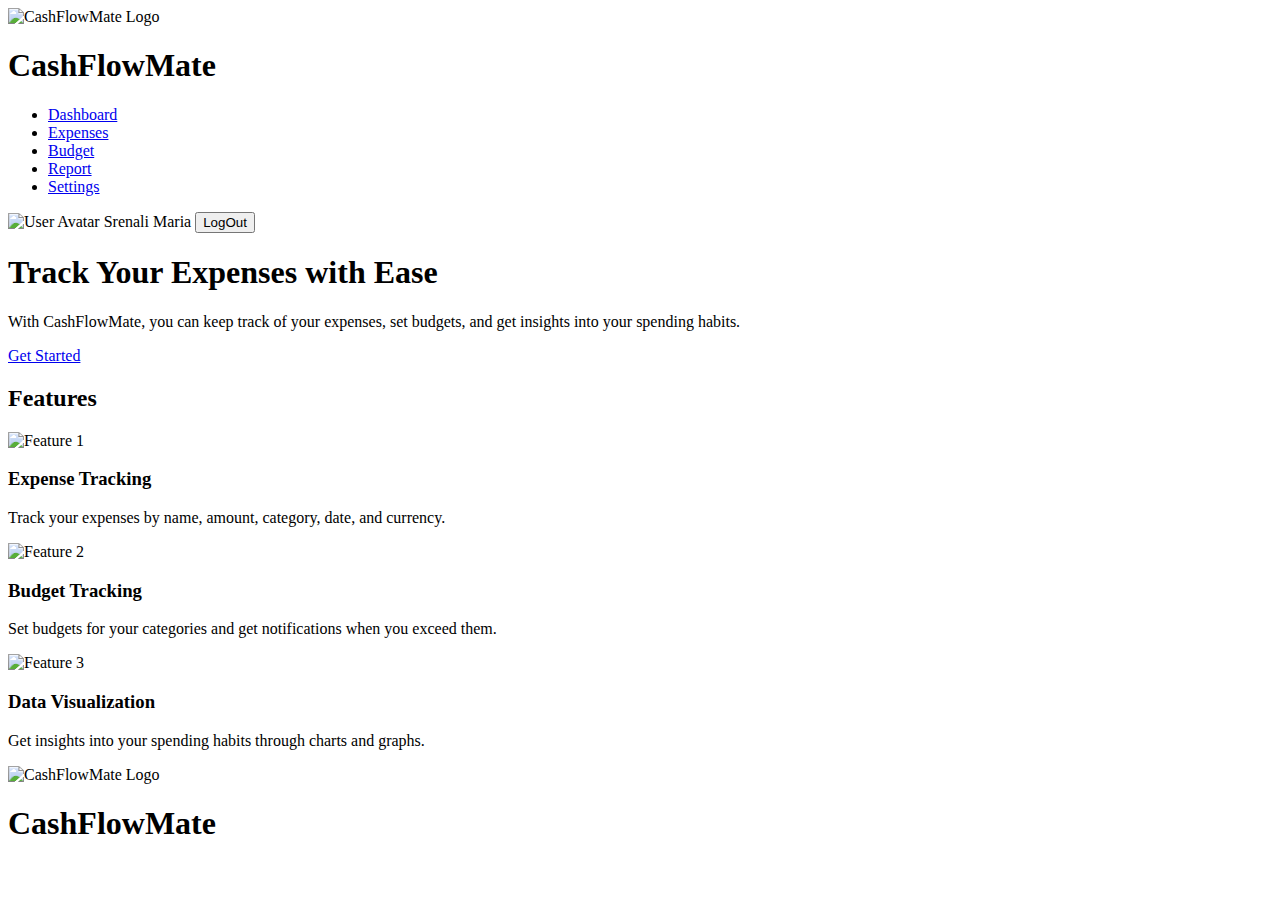
==== home.html @ a0301f70 "Assets are added" ====
<!DOCTYPE html>
<html lang="en">
  <head>
    <meta charset="UTF-8" />
    <meta name="viewport" content="width=device-width, initial-scale=1.0" />
    <meta http-equiv="X-UA-Compatible" content="ie=edge" />
<!-- icon -->
    <link rel="icon" href="./assests/icon/titleicon.png" type="cashflowmateicon" />
    <!-- FontAwesome CDN -->
    <script
      src="https://kit.fontawesome.com/90ee0495c7.js"
      crossorigin="anonymous"
    ></script>

    <title>CashFlowMate - Expense Tracker</title>
   
   <!-- stylesheet -->
    <link rel="stylesheet" href="Css/style.css" />
  </head>

  <body>
    <header>
      <div class="logo">
        <img src="assests/logo/logo.png" alt="CashFlowMate Logo" />
        <h1>CashFlowMate</h1>
      </div>
      <div class="toggle-button">
        <div class="showbar">
          <i class="fas fa-bars"></i>
        </div>
        <div class="hidebar">
          <i class="fas fa-times"></i>
          </div>          
      </div>
      <nav class="sidebar">        
        <div class="menu">
          <ul>
            <li><a href="./Dashboard/dashboard.html">Dashboard</a></li>
            <li><a href="./Expnses/expenses.html">Expenses</a></li>
            <li><a href="#">Budget</a></li>
            <li><a href="#">Report</a></li>
            <li><a href="#">Settings</a></li>
          </ul>
        </div>
        <div class="user">
          <img src="assests/img/user/client.jpg" alt="User Avatar" />
          <span> Srenali Maria</span>
          <button class="logout" id="logout">LogOut</button>

        </div>
      </nav>      
    </header>    
    <main>
      <section id="hero">
        <h1>Track Your Expenses with Ease</h1>
        <p>
          With CashFlowMate, you can keep track of your expenses, set budgets,
          and get insights into your spending habits.
        </p>
        <a href="Login.Form/index.html" class="btn btn-primary">Get Started</a>
      </section>
      <section id="features">
        <h2>Features</h2>
        <div class="grid">
          <div class="card">
            <img src="assests/img/futures/expensestracker.jpg" alt="Feature 1" />
            <h3>Expense Tracking</h3>
            <p>
              Track your expenses by name, amount, category, date, and currency.
            </p>
          </div>
          <div class="card">
            <img src="assests/img/futures/budgettracking.jpg" alt="Feature 2" />
            <h3>Budget Tracking</h3>
            <p>
              Set budgets for your categories and get notifications when you
              exceed them.
            </p>
          </div>
          <div class="card">
            <img src="assests/img/futures/datavisual.jpg" alt="Feature 3" />
            <h3>Data Visualization</h3>
            <p>
              Get insights into your spending habits through charts and graphs.
            </p>
          </div>
        </div>
      </section>      
    </main>
    <footer>
      <div class="container">
        <div class="logo">
          <img src="assests/logo/logo.png" alt="CashFlowMate Logo" />
          <h1>CashFlowMate</h1>
        </div>
        <div class="social-icons">
          <a href="#"><i class="fab fa-facebook-f"></i></a>
          <a href="#"><i class="fab fa-twitter"></i></a>
          <a href="#"><i class="fab fa-instagram"></i></a>
        </div>
      </div>
    </footer>



    <script type="module" src="firebase/auth.js"></script>
    <script type="module" src="firebase/config.js"></script>    
    <script src="Js/app.js"></script>
</body>
</html>
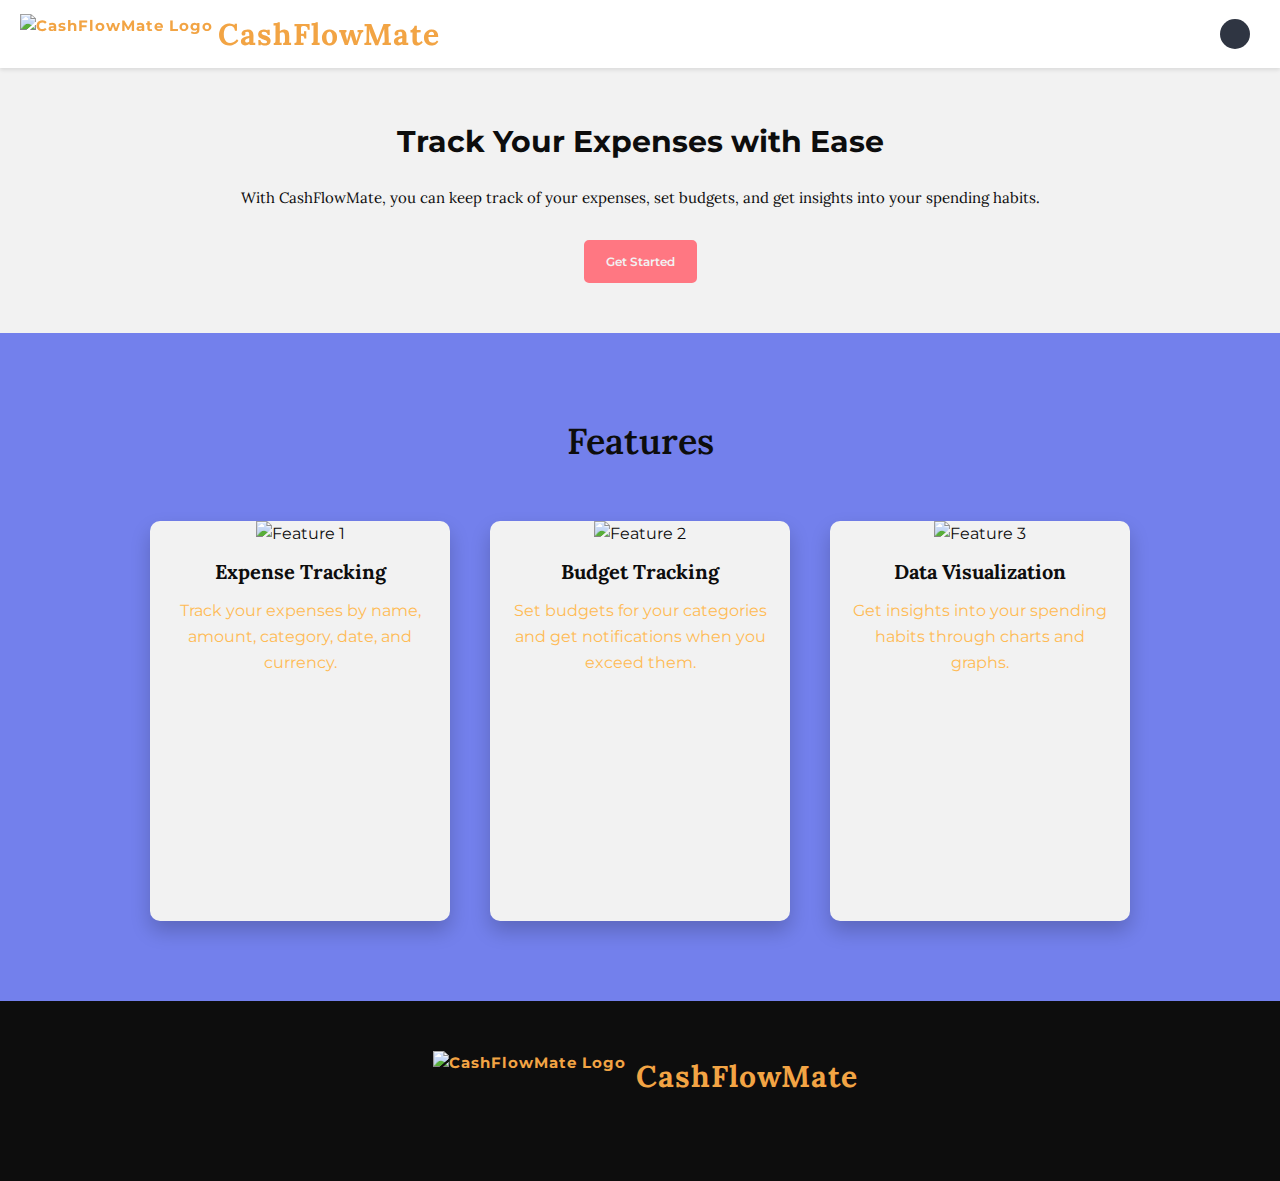
==== commit f7d8e739: "SomeChanges" ====
--- a/home.html
+++ b/home.html
@@ -15,7 +15,7 @@
     <title>CashFlowMate - Expense Tracker</title>
    
    <!-- stylesheet -->
-    <link rel="stylesheet" href="Css/style.css" />
+    <link rel="stylesheet" href="Css/Home.css" />
   </head>
 
   <body>
--- a/Css/Home.css
+++ b/Css/Home.css
@@ -0,0 +1,454 @@
+@import url("https://fonts.googleapis.com/css2?family=Lora:wght@400;500;600;700&family=Montserrat:wght@100;200;300;400;500;600;700;800;900&display=swap");
+
+* {
+  margin: 0;
+  padding: 0;
+  box-sizing: border-box;   
+}
+
+:root {
+  --color-background: #0d0d0d;
+  --color-text: #f2f2f2;
+  --color-primary: #ff7782;
+  --color-secondary:  #7380ec;
+  --color-accent: #ffbb55;
+
+  --font-primary: "Montserrat", sans-serif;
+  --font-secondary: "Lora", serif;
+}
+
+/* Default styles */
+html {
+  font-size: 62.5%; /* Sets base font size to 10px */
+}
+
+body {
+  font-family: var(--font-primary);
+  font-size: 1.6rem; /* 16px */
+  line-height: 1.6;
+  color: var(--color-text);
+  background-color: var(--color-background);
+}
+
+h1,
+h2,
+h3,
+h4,
+h5,
+h6 {
+  font-family: var(--font-secondary);
+  font-weight: bold;
+}
+
+a {
+  color: var(--color-primary);
+  text-decoration: none;
+}
+
+.btn {
+  display: inline-block;
+  padding: 1rem 2rem;
+  background-color: var(--color-primary);
+  color: var(--color-text);
+  border-radius: 2rem;
+  text-decoration: none;
+  text-align: center;
+  cursor: pointer;
+  font-family: var(--font-primary);
+  font-weight: bold;
+  transition: background-color 0.2s ease-in-out;
+}
+
+.btn:hover {
+  background-color: var(--color-secondary);
+}
+
+/* Example usage */
+.hero h1 {
+  font-size: 4.8rem;
+  line-height: 1.2;
+  margin-bottom: 2rem;
+}
+
+.feature-card h3 {
+  font-size: 2.4rem;
+  margin-bottom: 1rem;
+}
+
+.feature-card p {
+  font-size: 1.6rem;
+  line-height: 1.5;
+}
+
+.testimonial-card h3 {
+  font-size: 2.4rem;
+  margin-bottom: 1rem;
+}
+
+.testimonial-card p {
+  font-size: 1.6rem;
+  line-height: 1.5;
+}
+
+.testimonial-card img {
+  border-radius: 50%;
+  margin-bottom: 1rem;
+}
+
+.grid {
+  display: grid;
+  grid-template-columns: repeat(3, 1fr);
+  grid-gap: 2rem;
+}
+
+/* NavBar */
+/* Hidable Sidebar */
+
+header {
+  display: flex;
+  justify-content: space-between;
+  align-items: center;
+  padding: 1rem;
+  background-color: #fff;
+  box-shadow: 0 2px 4px rgba(0, 0, 0, 0.1);  
+  top: 0;
+  left: 0;
+  right: 0; 
+  position: sticky;
+  z-index: 999;
+}
+
+.logo {
+  display: flex;
+  align-items: center;
+  margin-left: 1rem;
+  color: #f2a444;
+  font-size: 1.5rem;
+  font-weight: bold;
+  letter-spacing: 1px;
+}
+
+.logo img {
+  height: 40px;
+  margin-right: 0.5rem;
+}
+
+.toggle-button {
+  display: flex;
+  align-items: center;
+  margin-right: 1rem;
+  cursor: pointer;
+}
+
+.showbar,
+.hidebar {
+  display: flex;
+  align-items: center;
+  justify-content: center;
+  background-color: #2f3542;
+  color: #fff;
+  border-radius: 50%;
+  height: 30px;
+  width: 30px;
+  margin-right: 1rem;
+  transition: all 0.3s ease;
+}
+
+.hidebar {
+  display: none;
+}
+.hidebar.show {
+  display: flex;
+}
+.showbar.hide {
+  display: none;
+}
+.sidebar {
+  position: fixed;
+  top: 0;
+  left: -300px;
+  height: 100vh;
+  width: 300px;
+  background-color: #2f3542;
+  color: #fff;
+  transition: all 0.3s ease;
+  z-index: 999;
+}
+
+.sidebar.open {
+  left: 0;
+}
+
+.sidebar .menu {
+  margin-top: 3rem;
+}
+
+.sidebar ul {
+  list-style: none;
+  padding: 0;
+  margin: 0;
+}
+
+.sidebar li {
+  margin-bottom: 0.5rem;
+}
+
+.sidebar li a {
+  color: #fff;
+  text-decoration: none;
+  padding: 1rem;
+  display: block;
+  font-size: 1.2rem;
+  font-weight: bold;
+}
+
+.sidebar li a:hover {
+  background-color: #576574;
+}
+
+.user {
+  display: flex;
+  align-items: center;
+  position: absolute;
+  bottom: 0;
+  left: 0;
+  width: 100%;
+  padding: 1rem;
+  background-color: #2f3542;
+}
+
+.user img {
+  height: 40px;
+  border-radius: 50%;
+  margin-right: 0.5rem;
+}
+
+.user span {
+  font-weight: bold;
+  margin-right: 0.5rem;
+  font-size: 1.2rem;
+}
+
+.logout {
+  background-color: #f2a444;
+  border: none;
+  color: #fff;
+  font-size: 1.2rem;
+  font-weight: bold;
+  border-radius: 5px;
+  padding: 0.5rem 1rem;
+  margin-left: auto;
+  cursor: pointer;
+}
+
+.logout:hover {
+  background-color: #ffd3b6;
+}
+
+
+/* Hero */
+
+#hero {
+  background-color: var(--color-text);
+  padding: 50px;
+  text-align: center;
+}
+
+#hero h1 {
+  font-family: var(--font-primary);
+  font-size: 3rem;
+  font-weight: 700;
+  color: var(--color-background);
+  margin-bottom: 20px;
+}
+
+#hero p {
+  font-family:var(--font-secondary);
+  font-size: 1.5rem;
+  color: var(--color-background);
+  margin-bottom: 30px;
+}
+
+.btn {
+  display: inline-block;
+  padding: 10px 20px;
+  border-radius: 5px;
+  font-family: var(--font-primary);
+  font-size: 1.2rem;
+  font-weight: 600;
+  text-decoration: none;
+  color: var(--color-text);
+}
+
+.btn-primary {
+  background-color: var(--color-primary);
+  border: 2px solid var(--color-primary);
+  transition: background-color 0.3s ease;
+}
+
+.btn-primary:hover {
+  background-color: var(--color-secondary);
+  border: 2px solid var(--color-secondary);
+}
+
+/* Features */
+#features {
+  padding: 80px 0;
+  background-color: var(--color-secondary);
+  text-align: center;
+  color: var(--color-background);
+}
+
+#features h2 {
+  margin-bottom: 50px;
+  font-size: 36px;
+  font-weight: 600;
+}
+
+.grid {
+  display: flex;
+  justify-content: center;
+  flex-wrap: wrap;
+  gap: 40px;
+}
+
+.card {
+  width: 300px;
+  height: 400px;
+  background-color: VAR(--color-text);
+  border-radius: 10px;
+  box-shadow: 0 10px 20px rgba(0, 0, 0, 0.2);
+  overflow: hidden;
+  transition: all 0.3s ease;
+}
+
+.card:hover {
+  transform: translateY(-10px);
+}
+
+.card img {
+  width: 100%;
+  height: 50%;
+  object-fit: cover;
+  object-position: center;
+}
+
+.card h3 {
+color: var(--color-background);
+  font-size: 20px;
+  margin: 10px 20px;
+}
+ 
+
+.card p {
+  font-size: 16px;
+  margin: 10px 20px 20px;
+  color: var(--color-accent);
+}
+
+footer {
+  background-color: var(--color-background);
+  color: var(--color-text);
+  padding: 50px 0;
+}
+
+/*Footer*/
+
+footer .container {
+  display: flex;
+  flex-direction: column;
+  justify-content: space-between;
+  align-items: center;
+}
+
+footer .logo {
+  display: flex;
+  align-items: center;
+}
+
+footer .logo img {
+  height: 50px;
+  margin-right: 10px;
+}
+
+footer .social-icons {
+  display: flex;
+  justify-content: center;
+  margin-top: 30px;
+}
+
+footer .social-icons a {
+  margin: 0 10px;
+  color: var(--color-text);
+  transition: 0.2s ease-in-out;
+}
+
+footer .social-icons i {
+  font-size: 20px;
+}
+footer .social-icons a:hover {
+  color: var(--color-primary);
+}
+
+
+/*Media Queries*/
+
+/* Media query for screens with a maximum width of 768px */
+@media (max-width: 768px) {
+  body {
+    font-size: 1.4rem;
+  }
+
+  .grid {
+    grid-template-columns: repeat(2, 1fr);
+  }
+
+  .hero h1 {
+    font-size: 3.6rem;
+  }
+
+  .feature-card h3 {
+    font-size: 2rem;
+  }
+
+  .testimonial-card h3 {
+    font-size: 2rem;
+  }
+
+  .sidebar {
+    left: -100%;
+    width: 80%;
+  }
+
+  .sidebar.open {
+    left: 0;
+  }
+}
+
+/* Media query for screens with a maximum width of 576px */
+@media (max-width: 576px) {
+  .grid {
+    grid-template-columns: 1fr;
+  }
+
+  .hero h1 {
+    font-size: 3rem;
+  }
+
+  .feature-card h3 {
+    font-size: 1.8rem;
+  }
+
+  .testimonial-card h3 {
+    font-size: 1.8rem;
+  }
+
+  .sidebar {
+    left: -100%;
+    width: 80%;
+  }
+
+  .sidebar.open {
+    left: 0;
+  }
+}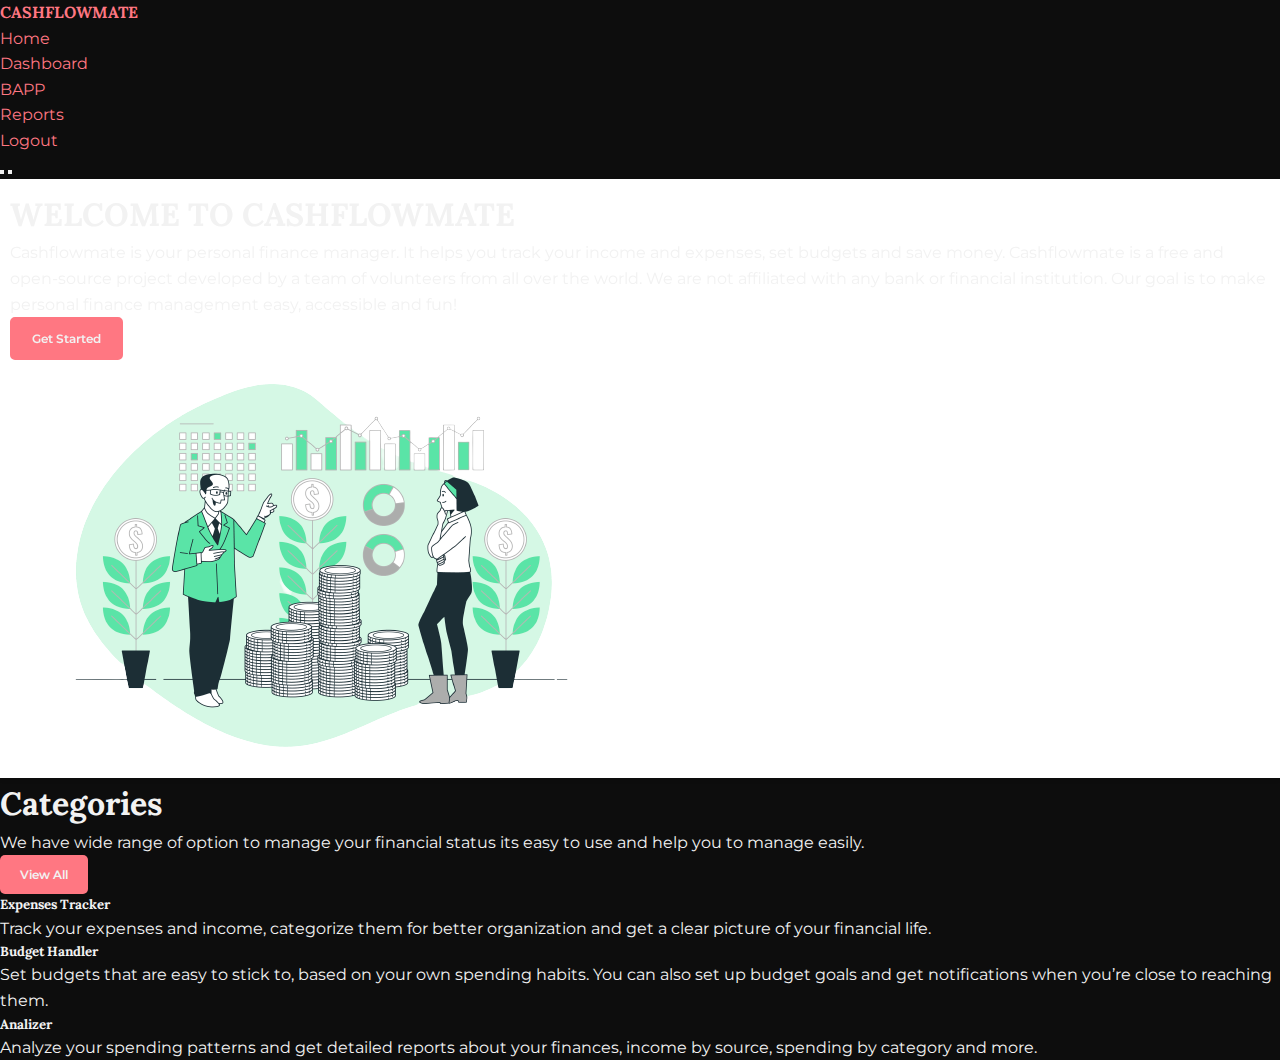
==== commit f412a70e: "linkings" ====
--- a/home.html
+++ b/home.html
@@ -1,110 +1,128 @@
-<!DOCTYPE html>
-<html lang="en">
-  <head>
-    <meta charset="UTF-8" />
-    <meta name="viewport" content="width=device-width, initial-scale=1.0" />
-    <meta http-equiv="X-UA-Compatible" content="ie=edge" />
-<!-- icon -->
-    <link rel="icon" href="./assests/icon/titleicon.png" type="cashflowmateicon" />
-    <!-- FontAwesome CDN -->
-    <script
-      src="https://kit.fontawesome.com/90ee0495c7.js"
-      crossorigin="anonymous"
-    ></script>
+<head>
+  <meta charset="UTF-8">
+  <meta http-equiv="X-UA-Compatible" content="IE=edge">
+  <meta name="viewport" content="width=device-width, initial-scale=1.0">
+  <link rel="stylesheet" href="https://cdn.jsdelivr.net/npm/swiper@8/swiper-bundle.min.css" />
+  <link rel="stylesheet" href="https://unicons.iconscout.com/release/v4.0.0/css/line.css">
+  <link rel="stylesheet" href="Css/Home.css">
+  <title>CASHFLOWMATE | HOME</title>
+</head>
 
-    <title>CashFlowMate - Expense Tracker</title>
-   
-   <!-- stylesheet -->
-    <link rel="stylesheet" href="Css/Home.css" />
-  </head>
+<body>
+  <nav>
+      <div class="container nav__container">
+          <a href="index.html">
+              <h4>CASHFLOWMATE</h4>
+          </a>
+          <ul class="nav__menu">
+            <li><a href="home.html">Home</a></li>
+            <li><a href="Dashboard/dashboard.html">Dashboard</a></li>
+            <li><a href="Budget/Budget.html">BAPP</a></li>
+            <li><a href="Report/Report.html">Reports</a></li>
+            <li><a href="index.html">Logout</a></li>
+          </ul>
 
-  <body>
-    <header>
-      <div class="logo">
-        <img src="assests/logo/logo.png" alt="CashFlowMate Logo" />
-        <h1>CashFlowMate</h1>
+          <button id="open-menu-btn"><i class="uil uil-bars"></i></button>
+          <button id="close-menu-btn"><i class="uil uil-multiply"></i></button>
       </div>
-      <div class="toggle-button">
-        <div class="showbar">
-          <i class="fas fa-bars"></i>
-        </div>
-        <div class="hidebar">
-          <i class="fas fa-times"></i>
-          </div>          
+  </nav>
+  <!----==================== HOME ====================-->
+
+  <header>
+      <div class="container header__container">
+          <div class="header__left">
+              <h1>WELCOME TO CASHFLOWMATE</h1>
+              <p>Cashflowmate is your 
+                  personal finance manager. 
+                  It helps you track your income and expenses, 
+                  set budgets and save money. 
+                  Cashflowmate is a free and open-source project 
+                  developed by a team of volunteers from all over the world. 
+                  We are not affiliated with any bank or financial institution. 
+                  Our goal is to make personal finance management easy, 
+                  accessible and fun!
+              </p>
+              <a href="Budget/Budget.html" class="btn btn-primary">Get Started</a>
+          </div>
+          <div class="header__right">
+              <div class="header__right__img">
+                  <img src="assests/img/HeroImage-.png">
+              </div>
+          </div>
       </div>
-      <nav class="sidebar">        
-        <div class="menu">
-          <ul>
-            <li><a href="./Dashboard/dashboard.html">Dashboard</a></li>
-            <li><a href="./Expnses/expenses.html">Expenses</a></li>
-            <li><a href="#">Budget</a></li>
-            <li><a href="#">Report</a></li>
-            <li><a href="#">Settings</a></li>
-          </ul>
-        </div>
-        <div class="user">
-          <img src="assests/img/user/client.jpg" alt="User Avatar" />
-          <span> Srenali Maria</span>
-          <button class="logout" id="logout">LogOut</button>
+  </header>
 
-        </div>
-      </nav>      
-    </header>    
-    <main>
-      <section id="hero">
-        <h1>Track Your Expenses with Ease</h1>
-        <p>
-          With CashFlowMate, you can keep track of your expenses, set budgets,
-          and get insights into your spending habits.
-        </p>
-        <a href="Login.Form/index.html" class="btn btn-primary">Get Started</a>
-      </section>
-      <section id="features">
-        <h2>Features</h2>
-        <div class="grid">
-          <div class="card">
-            <img src="assests/img/futures/expensestracker.jpg" alt="Feature 1" />
-            <h3>Expense Tracking</h3>
-            <p>
-              Track your expenses by name, amount, category, date, and currency.
-            </p>
+  <!----=================== HOME CATEGORIES ===================-->
+
+  <section class="categories">
+      <div class="container categories__container">
+          <div class="categories__left">
+              <h1>Categories</h1>
+              <p>
+                We have wide range of option to manage your financial status
+                its easy to use and help you to manage easily.
+                   </p>
+              <a href="Dashboard/dashboard.html" class="btn">View All</a>
           </div>
-          <div class="card">
-            <img src="assests/img/futures/budgettracking.jpg" alt="Feature 2" />
-            <h3>Budget Tracking</h3>
-            <p>
-              Set budgets for your categories and get notifications when you
-              exceed them.
-            </p>
+          <div class="categories__right">
+              <article class="category">
+                  <span class="catogory__icon"><i class="uil uil-money-withdraw"></i></span>
+                  <h5>Expenses Tracker</h5>
+                  <p>
+                    Track your expenses and income, categorize them for better
+                    organization and get a clear picture of your financial life.
+                  </p>
+              </article>
+              <article class="category">
+                  <span class="catogory__icon"><i class="uil uil-money-bill"></i></span>
+                  <h5>Budget Handler</h5>
+                  <p>
+                    Set budgets that are easy to stick to, based on your own
+                    spending habits. You can also set up budget goals and get
+                    notifications when you’re close to reaching them.
+                  </p>
+              </article>
+              <article class="category">
+                  <span class="catogory__icon"><i class="uil uil-analysis"></i></span>
+                  <h5>Analizer</h5>
+                  <p>
+                    Analyze your spending patterns and get detailed reports
+                    about your finances, income by source, spending by category
+                    and more.
+                  </p>
+              </article>              
           </div>
-          <div class="card">
-            <img src="assests/img/futures/datavisual.jpg" alt="Feature 3" />
-            <h3>Data Visualization</h3>
-            <p>
-              Get insights into your spending habits through charts and graphs.
-            </p>
-          </div>
-        </div>
-      </section>      
-    </main>
-    <footer>
-      <div class="container">
-        <div class="logo">
-          <img src="assests/logo/logo.png" alt="CashFlowMate Logo" />
-          <h1>CashFlowMate</h1>
-        </div>
-        <div class="social-icons">
-          <a href="#"><i class="fab fa-facebook-f"></i></a>
-          <a href="#"><i class="fab fa-twitter"></i></a>
-          <a href="#"><i class="fab fa-instagram"></i></a>
-        </div>
       </div>
-    </footer>
+  </section>  
+<!--==================== SCROLL TOP ====================-->
+  <script src="https://cdn.jsdelivr.net/npm/swiper@8/swiper-bundle.min.js"></script>
+  <script src="Js/home.js"></script>
 
 
+  <script>
+      var swiper = new Swiper(".mySwiper", {
+          slidesPerView: 1,
+          spaceBetween: 30,
+          pagination: {
+              el: ".swiper-pagination",
+              clickable: true,
+          },
+          breakpoints: {
+              640: {
+                  slidesPerView: 2,
+                  spaceBetween: 20,
+              },
+              768: {
+                  slidesPerView: 3,
+                  spaceBetween: 40,
+              },
+              1024: {
+                  slidesPerView: 1,
+                  spaceBetween: 50,
+              },
+          },
+      });
+  </script>
+</body>
 
-    <script type="module" src="firebase/auth.js"></script>
-    <script type="module" src="firebase/config.js"></script>    
-    <script src="Js/app.js"></script>
-</body>
-</html>
+</html>